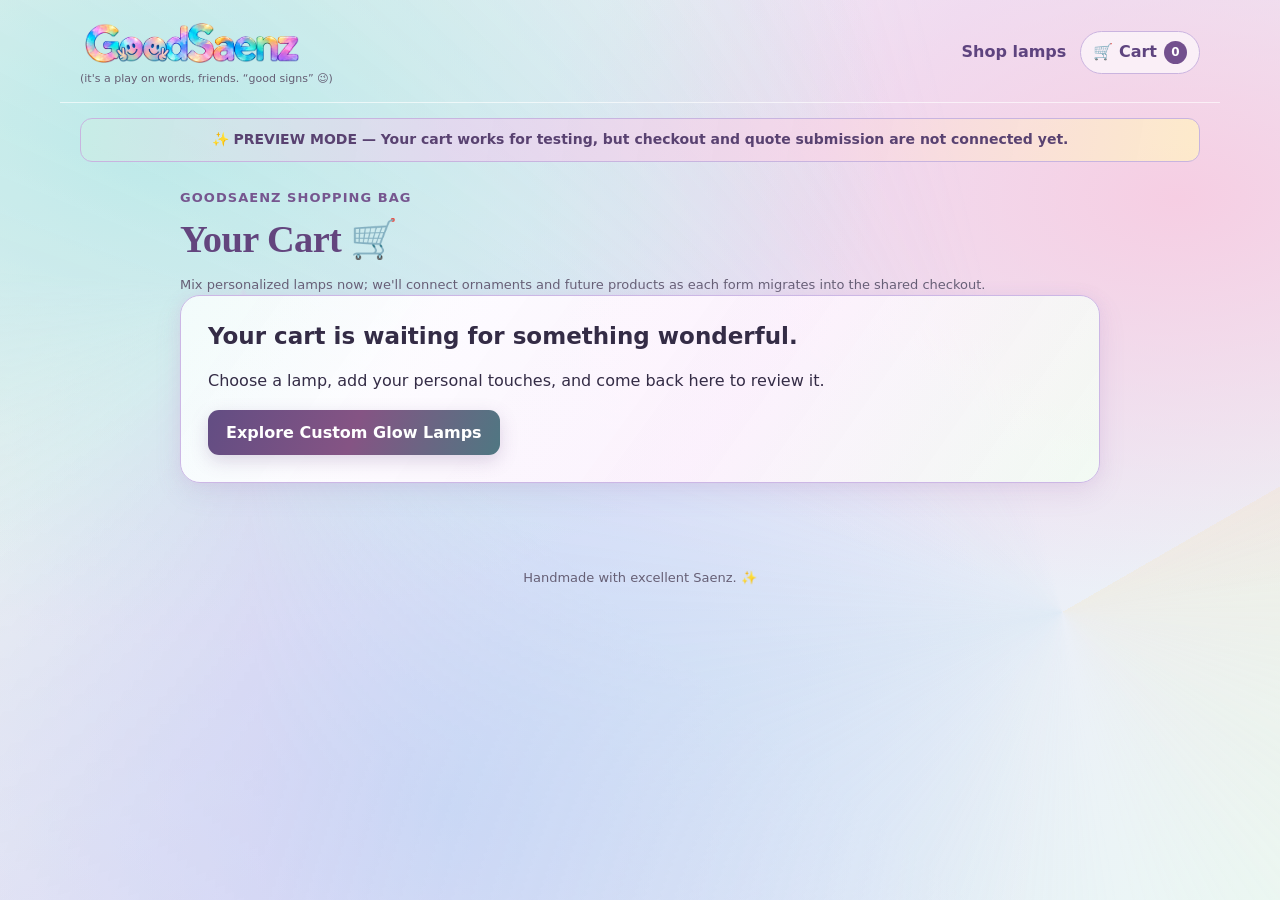
==== Cart.html @ 6521f036 "Add files via upload" ====
<!doctype html><html lang="en"><head><meta charset="utf-8"><meta name="viewport" content="width=device-width,initial-scale=1"><title>Your Cart | GoodSaenz · Preview</title><link rel="stylesheet" href="goodsaenz-shop.css"><meta name="description" content="Preview your GoodSaenz cart with preset lamps and custom requests."></head><body>
<header class="site-header"><div class="brand-lockup"><a class="brand-image" href="./"><img src="goodsaenz-wordmark.png" alt="GoodSaenz" onerror="this.parentElement.textContent='GoodSaenz';"></a><p class="brand-pronunciation">(it's a play on words, friends. “good signs” 😉)</p></div><nav class="site-nav"><a href="Custom-Glow-Lamps.html">Shop lamps</a><a class="cart-nav" href="Cart.html">🛒 Cart <span class="cart-count" data-cart-count>0</span></a></nav></header>
<div class="ribbon">✨ PREVIEW MODE — Your cart works for testing, but checkout and quote submission are not connected yet.</div>
<main class="cart-wrap"><div class="eyebrow">GoodSaenz shopping bag</div><h1 class="display-title">Your Cart <span style="font-weight:400">🛒</span></h1><p class="help">Mix personalized lamps now; we'll connect ornaments and future products as each form migrates into the shared checkout.</p>
<div id="empty" class="card" hidden><h2>Your cart is waiting for something wonderful.</h2><p>Choose a lamp, add your personal touches, and come back here to review it.</p><a class="btn" href="Custom-Glow-Lamps.html">Explore Custom Glow Lamps</a></div>
<div id="populated" class="cart-two"><div><section class="card"><div class="row"><h2 style="margin:0">Ready-priced items</h2><span class="smallprint">Products include applicable tax</span></div><div id="standardItems"></div><p id="noStandard" class="help" hidden>No preset-price items in your cart.</p></section><section class="card"><h2>Needs a custom quote</h2><p class="help">Fully custom designs and unlisted colors are separated from preset-price orders. A quote would be approved before payment.</p><div id="quoteItems"></div><p id="noQuotes" class="help" hidden>No custom quote items in your cart.</p><button type="button" class="btn secondary full" disabled>Submit quote requests — Azure integration required</button></section></div>
<div><section class="card"><h2>Cart summary</h2><div class="row"><span>Preset-price subtotal</span><strong id="subtotal">$0</strong></div><div class="row"><span>Items needing quotes</span><strong id="quoteCount">0</strong></div><hr style="border:0;border-top:1px solid #e1d7eb;margin:17px 0"><fieldset style="border:0;margin:0;padding:0"><legend style="font-weight:700;margin-bottom:12px">Fulfillment preference</legend><label class="inline-check" style="margin-bottom:10px"><input type="radio" name="fulfillment" value="pickup" checked><span>Local pickup — no delivery charge</span></label><label class="inline-check"><input type="radio" name="fulfillment" value="shipping"><span>Nationwide US shipping — individual quote required before payment</span></label></fieldset><div class="summary" style="margin-top:16px"><div class="row"><strong>Product total</strong><span id="grandTotal" class="total">$0</span></div><p id="shippingText" class="help">Applicable product sales taxes are included in the displayed prices. No extra tax will be added to the product price.</p></div><div class="notice warning" style="margin-top:15px"><strong>Checkout is not live.</strong><br>We must first update the Azure Orders backend to validate multiple items, calculate tax correctly, manage shipping quotes, and create one Stripe checkout.</div><button class="btn full" type="button" disabled style="margin-top:15px">Checkout — coming after Azure integration</button><a class="btn secondary full" href="Custom-Glow-Lamps.html" style="margin-top:10px">Add another Glow Lamp</a><p class="smallprint">Demo items live in this browser tab's session only. Closing the tab may erase them. Do not test with actual student lists or private customer data.</p></section></div></div>
</main><footer>Handmade with excellent Saenz. ✨</footer>
<script src="goodsaenz-cart.js"></script>
<script>
(function(){'use strict';const $=id=>document.getElementById(id);const cart=GoodSaenzCart;
function makeEl(tag,cl,text){const e=document.createElement(tag);if(cl)e.className=cl;if(text!==undefined)e.textContent=text;return e}
function displayItem(item){const node=makeEl('article','cart-item');const left=makeEl('div','');left.style.flex='1';const title=makeEl('h3','',cart.label(item));const description=makeEl('div','meta',cart.describe(item));left.append(title,description);if(item.design==='custom'&&item.idea){const idea=makeEl('div','meta','Design idea: '+item.idea);left.append(idea)}if(item.referenceCount){left.append(makeEl('div','meta','⚠ '+item.referenceCount+' reference image(s) selected in form but NOT uploaded or saved. Reattach when live uploads are available.'))}
const controls=makeEl('div','cart-controls');const qlabel=makeEl('label','','Qty');qlabel.style.margin=0;qlabel.setAttribute('for','q-'+item.id);const qty=makeEl('input','count-field');qty.type='number';qty.min='1';qty.max='20';qty.value=item.quantity;qty.id='q-'+item.id;qty.addEventListener('change',()=>{cart.changeQty(item.id,qty.value);render()});const edit=makeEl('a','btn secondary small','Edit');edit.href='Custom-Glow-Lamps.html?edit='+encodeURIComponent(item.id);const remove=makeEl('button','btn secondary danger small','Remove');remove.type='button';remove.addEventListener('click',()=>{cart.remove(item.id);render()});controls.append(qlabel,qty,edit,remove);left.append(controls);const amount=makeEl('div','price-lg',cart.priced(item)===null?'Quote':('$'+cart.priced(item)*item.quantity));node.append(left,amount);return node}
function render(){const items=cart.list(),standard=items.filter(x=>cart.priced(x)!==null),quotes=items.filter(x=>cart.priced(x)===null);$('empty').hidden=items.length>0;$('populated').hidden=items.length===0;$('standardItems').replaceChildren(...standard.map(displayItem));$('quoteItems').replaceChildren(...quotes.map(displayItem));$('noStandard').hidden=!!standard.length;$('noQuotes').hidden=!!quotes.length;const sub=standard.reduce((s,x)=>s+cart.priced(x)*x.quantity,0);$('subtotal').textContent='$'+sub;$('grandTotal').textContent='$'+sub;$('quoteCount').textContent=String(quotes.reduce((s,x)=>s+x.quantity,0));cart.renderBadges()}
function showFulfillment(){const shipping=document.querySelector('input[name=fulfillment]:checked')?.value==='shipping';$('shippingText').textContent=shipping?'Shipping costs will be quoted separately; payment would wait for quote approval. Product prices stay fixed, with applicable sales taxes calculated on the backend.':'Local pickup: no shipping charge. Fixed product prices include applicable sales taxes; the backend will determine the tax portion.'}
document.querySelectorAll('input[name=fulfillment]').forEach(r=>r.addEventListener('change',showFulfillment));render();showFulfillment();
})();
</script></body></html>
---- goodsaenz-shop.css ----
:root{--ink:#342c46;--muted:#665f75;--purple:#67508c;--edge:#ccb7e5;--white:rgba(255,255,255,.89);--mint:#c4eae4;--rose:#f2cce4;--gold:#f6e6b6;--lav:#d9cdf2}
*{box-sizing:border-box}html{scroll-behavior:smooth}body{margin:0;isolation:isolate;color:var(--ink);font-family:system-ui,-apple-system,BlinkMacSystemFont,'Segoe UI',sans-serif;line-height:1.55;background:radial-gradient(ellipse at 13% 14%,#bdece9 0,transparent 46%),radial-gradient(ellipse at 92% 22%,#f6cee3 0,transparent 40%),radial-gradient(ellipse at 35% 90%,#cadbf7 0,transparent 50%),linear-gradient(127deg,#fdf9ee,#ece5fa 50%,#ebf8f5);background-attachment:fixed}body::before{content:"";position:fixed;inset:0;pointer-events:none;z-index:-1;opacity:.36;background:conic-gradient(from 130deg at 19% 32%,transparent,#e1c0ee8c,#ddf7ef54,transparent 40%),conic-gradient(from 60deg at 83% 68%,#f9e3af99,transparent 30%,#b7dbf19c,transparent 80%)}a{color:#5e447f}header.site-header{max-width:1160px;margin:auto;padding:18px 20px 15px;display:flex;justify-content:space-between;align-items:center;gap:16px;border-bottom:1px solid #ffffffa3} .brand-lockup{display:flex;flex-direction:column}.brand-image{display:flex;align-items:center;text-decoration:none;font-family:Georgia,serif;font-size:30px;font-weight:700;color:#65518a;letter-spacing:-.5px}.brand-image img{max-width:224px;width:100%;height:auto;max-height:65px;object-fit:contain;object-position:left}.brand-pronunciation{margin:2px 0 0;font-size:11px;color:var(--muted)}.site-nav{display:flex;gap:14px;align-items:center}.site-nav a{font-weight:650;text-decoration:none;white-space:nowrap}.cart-nav{display:inline-flex;align-items:center;gap:7px;border:1px solid #cab4df;border-radius:999px;background:#fff9;padding:8px 12px}.cart-count{display:inline-grid;place-items:center;background:#73508e;color:white;border-radius:100%;font-size:12px;min-width:23px;height:23px}.ribbon{margin:15px auto 4px;max-width:1120px;border:1px solid #c8b4df;border-radius:12px;padding:10px 16px;text-align:center;font-size:14px;font-weight:600;color:#594271;background:linear-gradient(100deg,#c9ede5c9,#e7d3efc7,#f6d5e7cc,#fff0c3c9)}.layout{display:grid;grid-template-columns:minmax(260px,355px) minmax(0,1fr);gap:35px;max-width:1160px;margin:20px auto 48px;padding:0 20px}.intro h1,.display-title{font:700 clamp(30px,3vw,39px)/1.15 Georgia,'Times New Roman',serif;letter-spacing:-.6px;color:#63457e;margin:9px 0 14px}.intro .eyebrow,.eyebrow{font-size:13px;letter-spacing:.08em;text-transform:uppercase;color:#76568f;font-weight:800}.intro .lead{font-size:17px;line-height:1.68;margin:15px 0;color:#5d5572}.intro p{line-height:1.7}.photo{width:100%;display:block;max-height:390px;object-fit:cover;object-position:center 48%;border-radius:22px;border:4px solid #fff9;box-shadow:0 10px 28px #8060912b}.photo-caption{font-size:13px;color:var(--muted);margin-top:6px}.card{position:relative;overflow:hidden;isolation:isolate;background:linear-gradient(125deg,#ffffffef,#fff9fff3 60%,#effffceb);padding:27px;border:1px solid var(--edge);border-radius:20px;box-shadow:0 10px 28px #8566a61c,0 0 13px #dbbce54b;margin-bottom:21px}.card::before{content:"";position:absolute;inset:0;pointer-events:none;z-index:-1;background:linear-gradient(126deg,#b7ede82a,transparent 25%,#eecaf028 60%,#ffe5c32a)}.card h2{font-size:23px;line-height:1.2;margin:0 0 18px}.num{display:inline-grid;place-items:center;background:linear-gradient(125deg,#c0eee6,#e6cdf2,#f7d5dc);border:1px solid #ffffffc4;width:30px;height:30px;border-radius:50%;font-size:15px;margin-right:8px;color:#62497b}.field{margin:15px 0}label,.field-label{display:block;font-weight:700;margin-bottom:7px}.help{color:var(--muted);font-size:13px;margin:6px 0 0}input:not([type=checkbox]):not([type=radio]):not([type=file]),textarea,select{font:inherit;color:var(--ink);width:100%;background:#fffdfef5;border:1px solid #c6bdd9;border-radius:10px;padding:12px 13px;min-height:46px}textarea{min-height:102px;resize:vertical}input[type=file]{max-width:100%;font:inherit}input[type=checkbox]{accent-color:var(--purple);width:19px;height:19px;flex-shrink:0;margin-top:2px}.inline-check{display:flex;gap:10px;align-items:flex-start;background:#f6f1fabc;padding:12px;border:1px solid #e5d8f0;border-radius:12px;font-weight:500}.inline-check input{margin-top:3px}.tile-grid{display:grid;grid-template-columns:repeat(3,minmax(0,1fr));gap:10px}.tile-grid.two{grid-template-columns:repeat(2,minmax(0,1fr))}.tile{min-height:90px;width:100%;cursor:pointer;background:#fffdfdf0;color:var(--ink);padding:12px 8px;border-radius:13px;border:1px solid #cdbfdc;display:flex;flex-direction:column;align-items:center;justify-content:center;gap:3px;font:inherit;font-size:14px;text-align:center;line-height:1.25;transition:background-color .15s,border-color .15s,box-shadow .15s}.tile:hover{background:#faf5ff}.tile[aria-pressed=true]{border:2px solid #8054a6;background:linear-gradient(124deg,#e7f8f2,#efdef8,#ffebf3);box-shadow:inset 0 0 0 1px #fffc}.tile:disabled{opacity:.5;cursor:default}.tile .emoji{font-size:30px}.tile .tag{font-size:11px;color:#706282}.tile.compact{min-height:48px;padding:9px 7px}.swatches{display:grid;grid-template-columns:repeat(4,minmax(0,1fr));gap:9px}.swatch{min-height:85px}.swatch-dot{height:34px;width:34px;border-radius:50%;border:1px solid #9085a0;box-shadow:inset 0 0 0 2px #ffffff66}.group{border-top:1px solid #e2d8ed;margin-top:17px;padding-top:17px}.group h3{font-size:16px;margin:0 0 9px}.row{display:flex;gap:15px;align-items:center;justify-content:space-between}.grid2{display:grid;grid-template-columns:1fr 1fr;gap:14px}.notice{background:linear-gradient(120deg,#e1f5edbd,#f1e5f6ce,#fff2dcc9);border:1px solid #d6c6e6;padding:14px;border-radius:13px;font-size:14px}.notice.warning{background:#fff5ed;border-color:#e7c4a8}.summary{padding:18px;background:linear-gradient(120deg,#d9f3ed,#e7def9 40%,#f5d9e9 76%,#fdf0cf);border:1px solid #cdb3e0;border-radius:15px}.summary .total{font-size:32px;font-weight:850;color:#523a6f}.btn{display:inline-flex;justify-content:center;align-items:center;gap:8px;border:0;border-radius:11px;color:white;background:linear-gradient(110deg,#624d83,#855484,#4f7782);box-shadow:0 6px 18px #75508939;padding:13px 18px;font:700 16px system-ui,sans-serif;cursor:pointer;text-decoration:none}.btn:hover:not(:disabled){filter:brightness(1.08)}.btn:disabled{opacity:.53;cursor:not-allowed}.btn.secondary{background:#fff;border:1px solid #aa98c0;color:#5a477a;box-shadow:none}.btn.full{width:100%}.btn.small{padding:7px 10px;font-size:13px}.btn.danger{color:#93333e}.hidden,[hidden]{display:none!important}.cart-wrap{max-width:960px;margin:26px auto 60px;padding:0 20px}.cart-item{display:flex;gap:15px;justify-content:space-between;align-items:flex-start;border-bottom:1px solid #e1d7eb;padding:17px 0}.cart-item:last-child{border-bottom:0}.cart-item h3{margin:0 0 5px;font-size:18px}.meta{color:var(--muted);font-size:13px;line-height:1.6;white-space:pre-line}.cart-controls{display:flex;flex-wrap:wrap;align-items:center;gap:8px;margin-top:12px}.count-field{width:75px!important;min-height:37px!important;padding:7px!important}.price-lg{font-size:20px;font-weight:800;white-space:nowrap}.cart-two{display:grid;grid-template-columns:minmax(0,1fr) minmax(260px,330px);gap:19px}.price-table{border-collapse:collapse;width:100%;font-size:14px}.price-table th,.price-table td{border-bottom:1px solid #e1d7eb;text-align:right;padding:9px 7px}.price-table th:first-child,.price-table td:first-child{text-align:left}footer{padding:25px;text-align:center;color:var(--muted);font-size:13px}button:focus-visible,a:focus-visible,input:focus-visible,textarea:focus-visible,select:focus-visible{outline:3px solid #a88ace;outline-offset:3px}.smallprint{font-size:12px;color:var(--muted)}
@media(max-width:800px){.layout{grid-template-columns:1fr;max-width:650px}.intro{display:grid;grid-template-columns:1fr 150px;gap:0 20px}.intro .eyebrow,.intro h1,.intro .lead{grid-column:1}.intro figure{grid-column:2;grid-row:1/span 4;align-self:start;margin:0}.photo{height:190px}.photo-caption{font-size:11px}.cart-two{grid-template-columns:1fr}}
@media(max-width:580px){.intro{display:block}.intro figure{max-width:330px;margin:17px 0}.photo{height:auto;max-height:320px}header.site-header{padding:14px}.brand-image{font-size:24px}.brand-image img{width:175px}.brand-pronunciation{display:none}.site-nav{gap:7px}.site-nav a{font-size:13px}.layout,.cart-wrap{padding:0 15px}.card{padding:19px}.tile-grid{gap:7px}.tile{font-size:12px;padding:8px 5px;min-height:78px}.tile .emoji{font-size:24px}.swatches{grid-template-columns:repeat(3,1fr)}.cart-item{flex-wrap:wrap}.price-lg{margin-left:auto}.ribbon{margin-left:15px;margin-right:15px}}
@media(prefers-reduced-motion:reduce){html{scroll-behavior:auto}*{transition:none!important}}
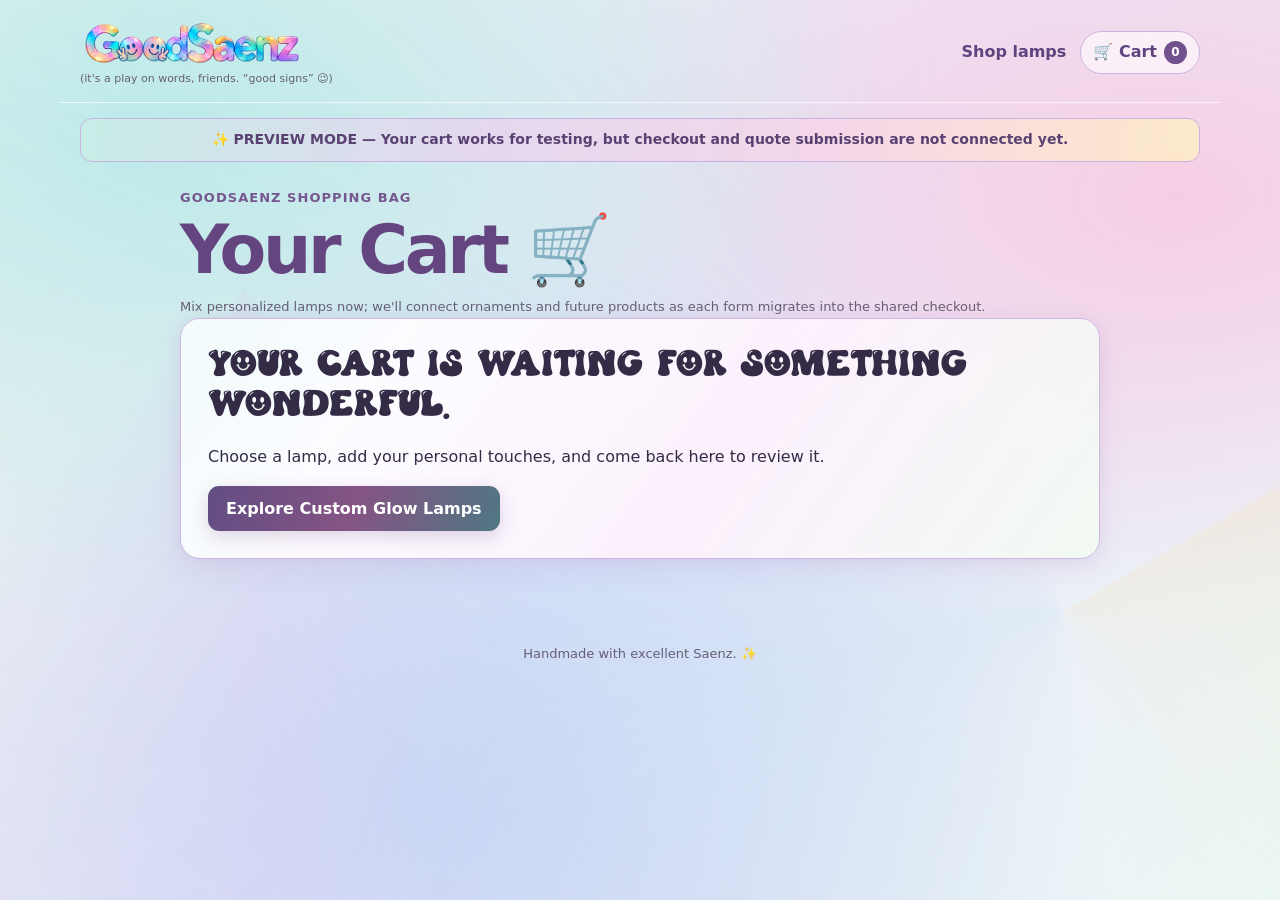
==== commit d0abd8a6: "Add files via upload" ====
--- a/Cart.html
+++ b/Cart.html
@@ -1,4 +1,4 @@
-<!doctype html><html lang="en"><head><meta charset="utf-8"><meta name="viewport" content="width=device-width,initial-scale=1"><title>Your Cart | GoodSaenz · Preview</title><link rel="stylesheet" href="goodsaenz-shop.css"><meta name="description" content="Preview your GoodSaenz cart with preset lamps and custom requests."></head><body>
+<!doctype html><html lang="en"><head><meta charset="utf-8"><meta name="viewport" content="width=device-width,initial-scale=1"><title>Your Cart | GoodSaenz · Preview</title><link rel="stylesheet" href="goodsaenz-shop.css?v=20261022b"><meta name="description" content="Preview your GoodSaenz cart with preset lamps and custom requests."></head><body>
 <header class="site-header"><div class="brand-lockup"><a class="brand-image" href="./"><img src="goodsaenz-wordmark.png" alt="GoodSaenz" onerror="this.parentElement.textContent='GoodSaenz';"></a><p class="brand-pronunciation">(it's a play on words, friends. “good signs” 😉)</p></div><nav class="site-nav"><a href="Custom-Glow-Lamps.html">Shop lamps</a><a class="cart-nav" href="Cart.html">🛒 Cart <span class="cart-count" data-cart-count>0</span></a></nav></header>
 <div class="ribbon">✨ PREVIEW MODE — Your cart works for testing, but checkout and quote submission are not connected yet.</div>
 <main class="cart-wrap"><div class="eyebrow">GoodSaenz shopping bag</div><h1 class="display-title">Your Cart <span style="font-weight:400">🛒</span></h1><p class="help">Mix personalized lamps now; we'll connect ornaments and future products as each form migrates into the shared checkout.</p>
--- a/goodsaenz-shop.css
+++ b/goodsaenz-shop.css
@@ -3,3 +3,55 @@
 @media(max-width:800px){.layout{grid-template-columns:1fr;max-width:650px}.intro{display:grid;grid-template-columns:1fr 150px;gap:0 20px}.intro .eyebrow,.intro h1,.intro .lead{grid-column:1}.intro figure{grid-column:2;grid-row:1/span 4;align-self:start;margin:0}.photo{height:190px}.photo-caption{font-size:11px}.cart-two{grid-template-columns:1fr}}
 @media(max-width:580px){.intro{display:block}.intro figure{max-width:330px;margin:17px 0}.photo{height:auto;max-height:320px}header.site-header{padding:14px}.brand-image{font-size:24px}.brand-image img{width:175px}.brand-pronunciation{display:none}.site-nav{gap:7px}.site-nav a{font-size:13px}.layout,.cart-wrap{padding:0 15px}.card{padding:19px}.tile-grid{gap:7px}.tile{font-size:12px;padding:8px 5px;min-height:78px}.tile .emoji{font-size:24px}.swatches{grid-template-columns:repeat(3,1fr)}.cart-item{flex-wrap:wrap}.price-lg{margin-left:auto}.ribbon{margin-left:15px;margin-right:15px}}
 @media(prefers-reduced-motion:reduce){html{scroll-behavior:auto}*{transition:none!important}}
+
+
+/* GoodSaenz typography, matching the live teacher-ornament form.
+   Version 2026-10-22b. The customer must upload their own licensed font to
+   the SAME directory as this CSS file. In the current repository that is /.
+   Both filenames below are supported for convenience. */
+@font-face {
+  font-family: 'Joyful Soul';
+  src: local('BFC Joyful Soul'),
+       url('./BFCJoyfulSoul(1).otf') format('opentype'),
+       url('./BFCJoyfulSoul.otf') format('opentype');
+  font-style: normal;
+  font-weight: 400;
+  font-display: swap;
+}
+/* Intro titles match the ornament page's bold rounded lettering. */
+.layout .intro h1,
+.cart-wrap .display-title {
+  font-family: ui-rounded, 'SF Pro Rounded', 'Segoe UI', system-ui, sans-serif;
+  font-size: clamp(2.5rem, 6vw, 4.25rem);
+  font-weight: 750;
+  font-style: normal;
+  letter-spacing: -.05em;
+  line-height: .98;
+  color: #654580;
+}
+/* Joyful Soul headings for lamp sections AND cart panels. */
+.layout form .card h2,
+.cart-wrap .card h2 {
+  font-family: 'Joyful Soul', ui-rounded, 'SF Pro Rounded', system-ui, sans-serif;
+  font-weight: 400;
+  font-style: normal;
+  font-size: clamp(1.8rem, 3vw, 2.35rem);
+  line-height: 1.08;
+  letter-spacing: 0;
+}
+/* Keep the section numbers in readable, round, non-script lettering. */
+.card h2 .num {
+  font-family: ui-rounded, 'SF Pro Rounded', 'Segoe UI', system-ui, sans-serif;
+  font-weight: 750;
+  letter-spacing: 0;
+  line-height: 1;
+}
+@media (max-width: 580px) {
+  .layout form .card h2,
+  .cart-wrap .card h2 {
+    font-size: clamp(1.35rem, 6.1vw, 1.85rem);
+    line-height: 1.18;
+  }
+  .layout .intro h1,
+  .cart-wrap .display-title { font-size: clamp(2.5rem, 10vw, 3.6rem); }
+}
